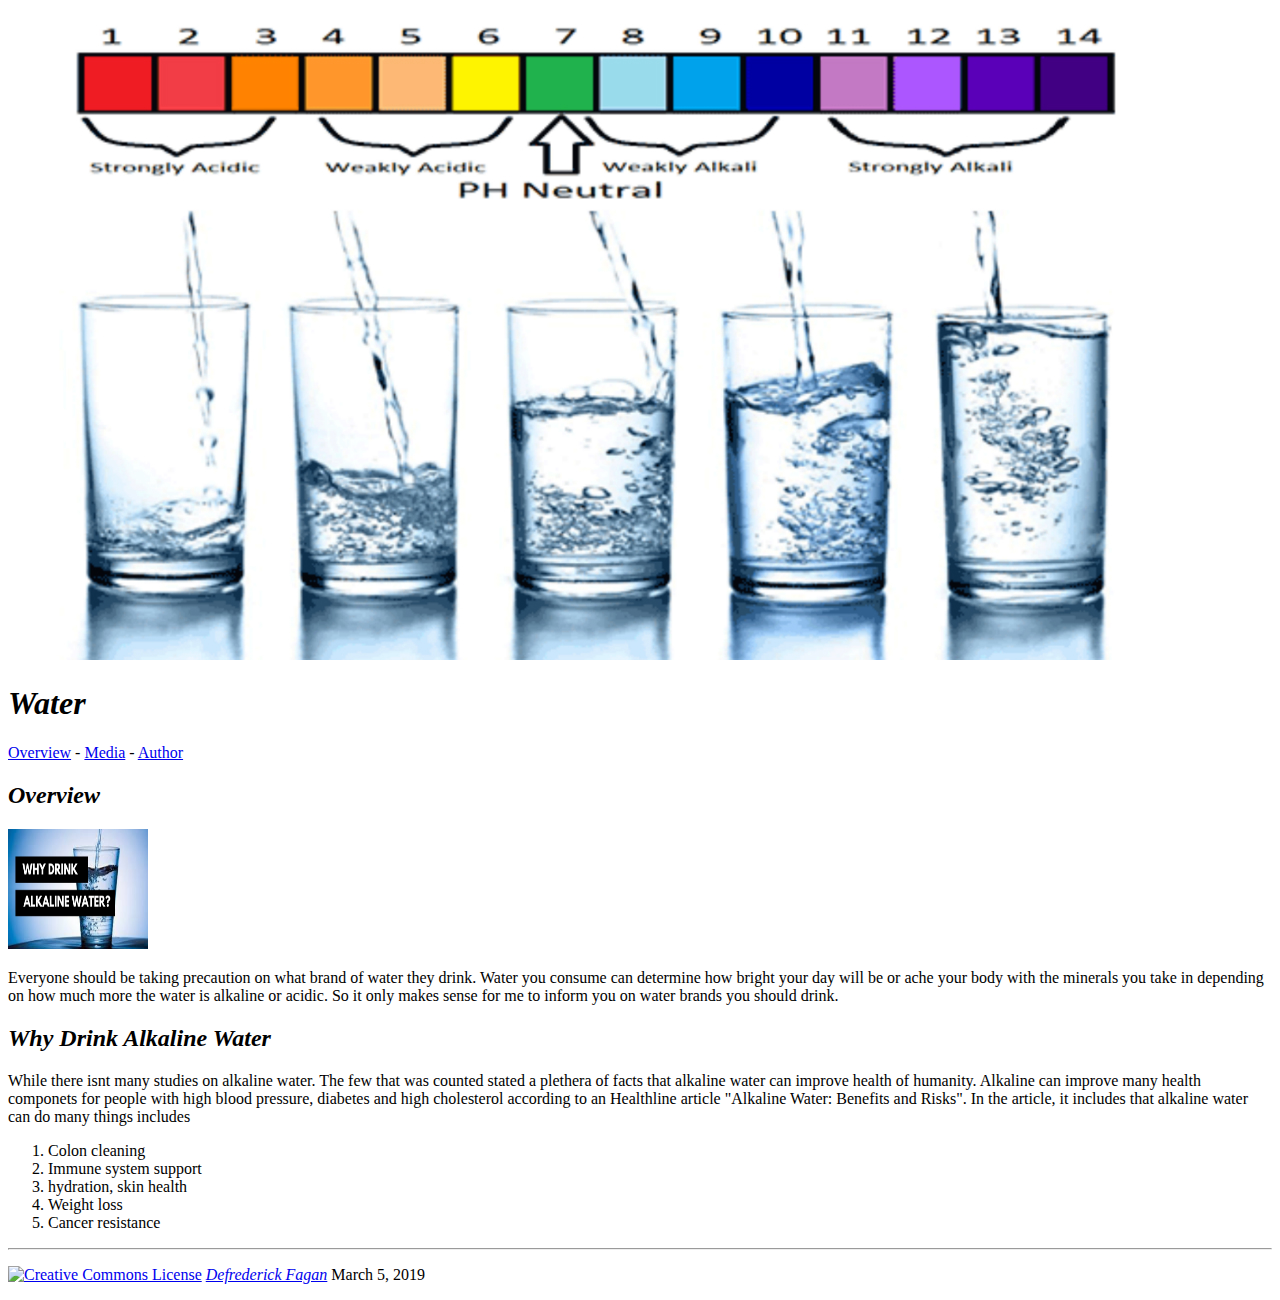
==== lesson5_assignment/index.html @ 2570c80f "lesson 5 first commit" ====
<!DOCTYPE html>

<html>
<head>
        <!-- Defrederick Fagan September 14, 2018 -->
    <title>Drinking Water</title>
      <meta charset="UTF-8">
      <meta name="description" content = "Drinking Water">
      <meta name= "keywords" content = "Alkaline, Acidic, Water">
      <meta name= "author" content = "Defrederick Fagan"
      <!--Defrederick Fagan March 5th --> 
      
</head>

<body>
<img src="images/alkaline-water-title.jpg" width="1174px" height="652px" alt="PH level Table">    
<h1><em>Water</em></h1>
<p> 
    <a href="index.html">Overview</a>
     - 
    <a href="media.html">Media</a>
     - 
    <a href="author.html">Author</a>

</p>

<h2><em>Overview</em></h2>

<img src="images/why.drink.alkaline.jpg" width="140" height="120" alt="Why drink alkaline water">
        
        <p> Everyone should be taking precaution on what brand of water they drink. Water you consume can determine how bright your day will be or ache your body with the minerals you take in depending on how much more the water is alkaline or acidic. So it only makes sense for me to inform you on water brands you should drink. </p>

        
       
<h2><em>Why Drink Alkaline Water</em></h2>

        <p>While there isnt many studies on alkaline water. The few that was counted stated a plethera of facts that alkaline water can improve health of humanity. Alkaline can improve many health componets for people with high blood pressure, diabetes and high cholesterol according to an Healthline article "Alkaline Water: Benefits and Risks". In the article, it includes that alkaline water can do many things includes <ol> <li> Colon cleaning</li> <li> Immune system support</li> <li> hydration, skin health</li> <li> Weight loss</li> <li> Cancer resistance</li></ol> </p>
        
       
<hr>

    <p> <a rel="license" href="http://creativecommons.org/licenses/by/4.0/"><img alt="Creative Commons License" style="border-width:0" src="https://i.creativecommons.org/l/by/4.0/88x31.png" /></a><em> <a href="mailto:df16f@my.fsu.edu"> Defrederick Fagan</a> </em> March 5, 2019</p>
    
    

</body>
</html>
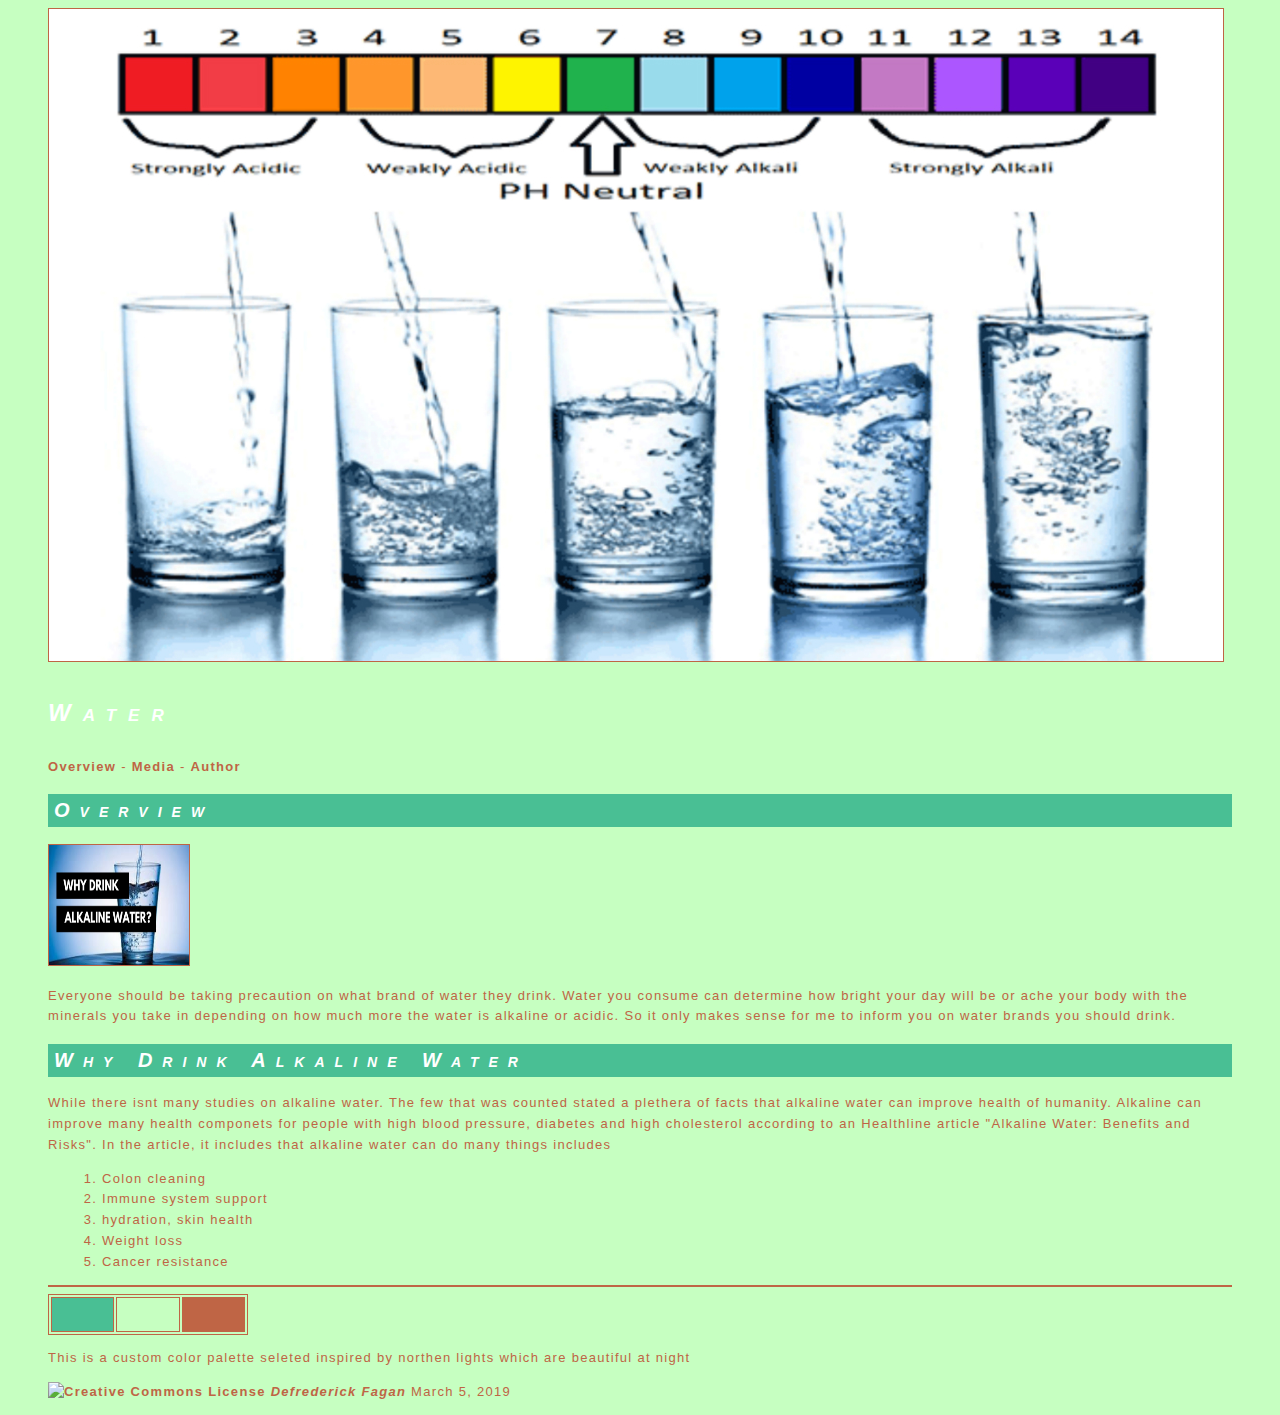
==== commit d40efe3f: "Lesson 5 final commit" ====
--- a/lesson5_assignment/index.html
+++ b/lesson5_assignment/index.html
@@ -2,12 +2,13 @@
 
 <html>
 <head>
-        <!-- Defrederick Fagan September 14, 2018 -->
+        
     <title>Drinking Water</title>
       <meta charset="UTF-8">
-      <meta name="description" content = "Drinking Water">
-      <meta name= "keywords" content = "Alkaline, Acidic, Water">
-      <meta name= "author" content = "Defrederick Fagan"
+      
+     
+    <link href="style1.css" rel="stylesheet" type="text/css">
+      
       <!--Defrederick Fagan March 5th --> 
       
 </head>
@@ -18,7 +19,7 @@
 <p> 
     <a href="index.html">Overview</a>
      - 
-    <a href="media.html">Media</a>
+    <a href="media.html">Media</a> 
      - 
     <a href="author.html">Author</a>
 
@@ -39,6 +40,15 @@
        
 <hr>
 
+<table width="200">
+  <tr>
+    <td bgcolor="#49BF94">&nbsp;</td>
+    <td bgcolor="#C6FFC1">&nbsp;</td>
+    <td bgcolor="#BF6545">&nbsp;</td>
+  </tr>
+</table>
+<p>This is a custom color palette seleted inspired by northen lights which are beautiful at night </p>
+
     <p> <a rel="license" href="http://creativecommons.org/licenses/by/4.0/"><img alt="Creative Commons License" style="border-width:0" src="https://i.creativecommons.org/l/by/4.0/88x31.png" /></a><em> <a href="mailto:df16f@my.fsu.edu"> Defrederick Fagan</a> </em> March 5, 2019</p>
     
     
--- a/lesson5_assignment/style1.css
+++ b/lesson5_assignment/style1.css
@@ -0,0 +1,97 @@
+@charset "UTF-8";
+/* CSS Document created by Defrederick Fagan, Spring 2019*/
+
+body {
+	font-family: Geneva, Arial, Helvetica, sans-serif;
+	font-size: 13px;
+	line-height: 1.6em;
+	color: #FFFFFF;
+	background-color: #C6FFC1;
+	padding: 0 40px;
+}
+
+/* basic text styles ----------------------------  */
+p, li, td {
+	letter-spacing: 0.1em;
+	color: #BF6545;
+}
+h1 {
+	font-size: 24px;
+	padding: 4px 0;
+	font-variant: small-caps;
+	letter-spacing: .5em;
+	line-height: 2em;
+}
+h2 {
+	font-size: 20px;
+	padding: 6px;
+	font-variant: small-caps;
+	letter-spacing: 0.5em;
+	background-color: #49BF94;
+}
+h3 {
+	font-size: 17px;
+	letter-spacing: 0.5em;
+	border-bottom-width: 1px;
+	border-bottom-style: inset;
+	border-bottom-color: #BF6545;
+	padding: 4px 0;
+	font-variant: small-caps;
+	font-style: italic;
+}
+
+/* link styles ---------------------------- */
+a:link {
+	font-weight: bold;
+	color: #BF6545;
+	text-decoration: none;
+}
+a:visited {
+	font-weight: bold;
+	color: #a59f9d;
+	text-decoration: none;
+}
+a:hover {
+	color: #00fff2;
+}
+
+/* list styles ----------------------------- */
+ul li {
+	list-style-image: url(images/star.png);
+	margin-left: 12px;
+}
+ol {
+	margin-left: 14px;
+}
+
+/* table styles -------------------------------------- */
+table {
+	border: solid #BF6545 1px;
+}
+td {
+	padding: 6px;
+	border: solid #BF6545 1px;
+}
+th {
+	font-weight: bold;
+	background-color: #999938;
+	text-align: center;
+	padding: 6px;
+	border: solid #BF6545 1px;
+}
+
+/* border styles ------------------------------------ */
+hr {
+	border: solid #BF6545 1px;
+}
+
+img {
+	border: solid #BF6545 1px;
+
+}
+
+iframe {
+	border: solid #BF6545 1px;
+	padding: 8px;
+	margin: 8px;
+}